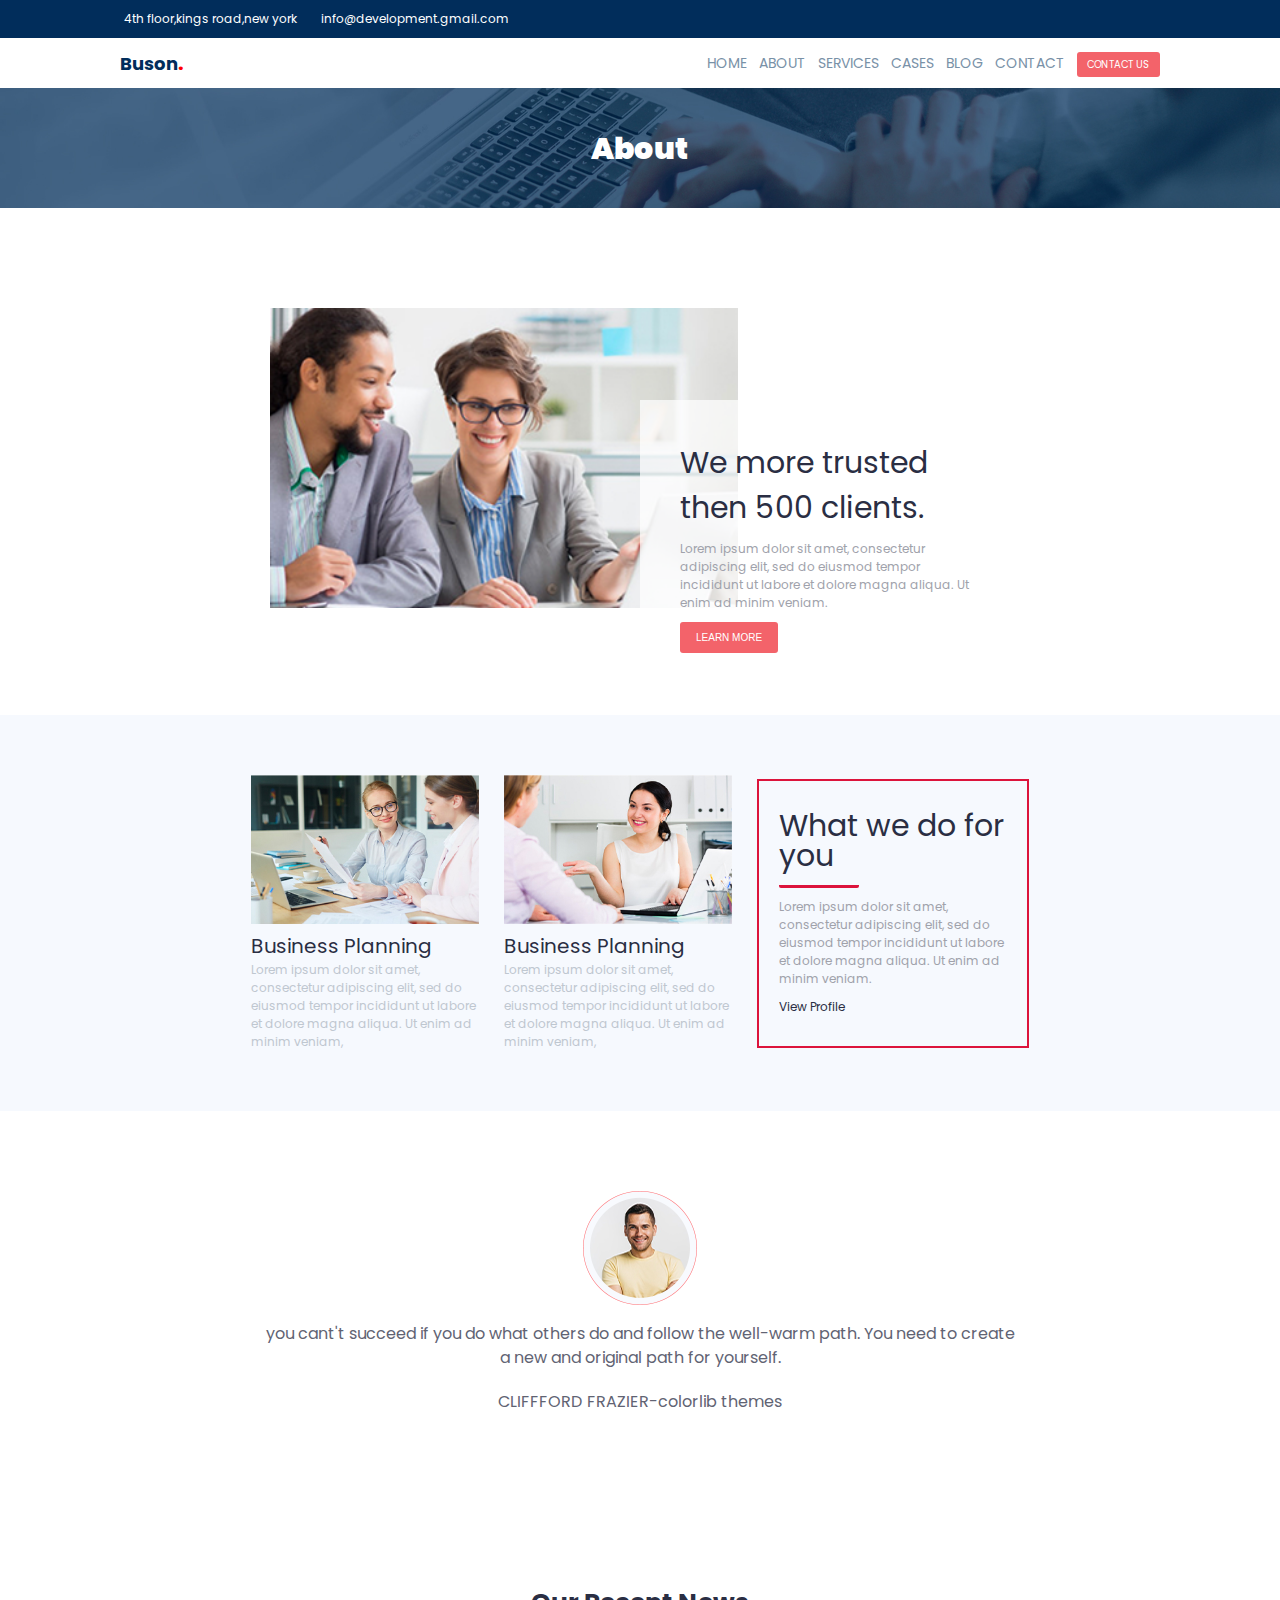
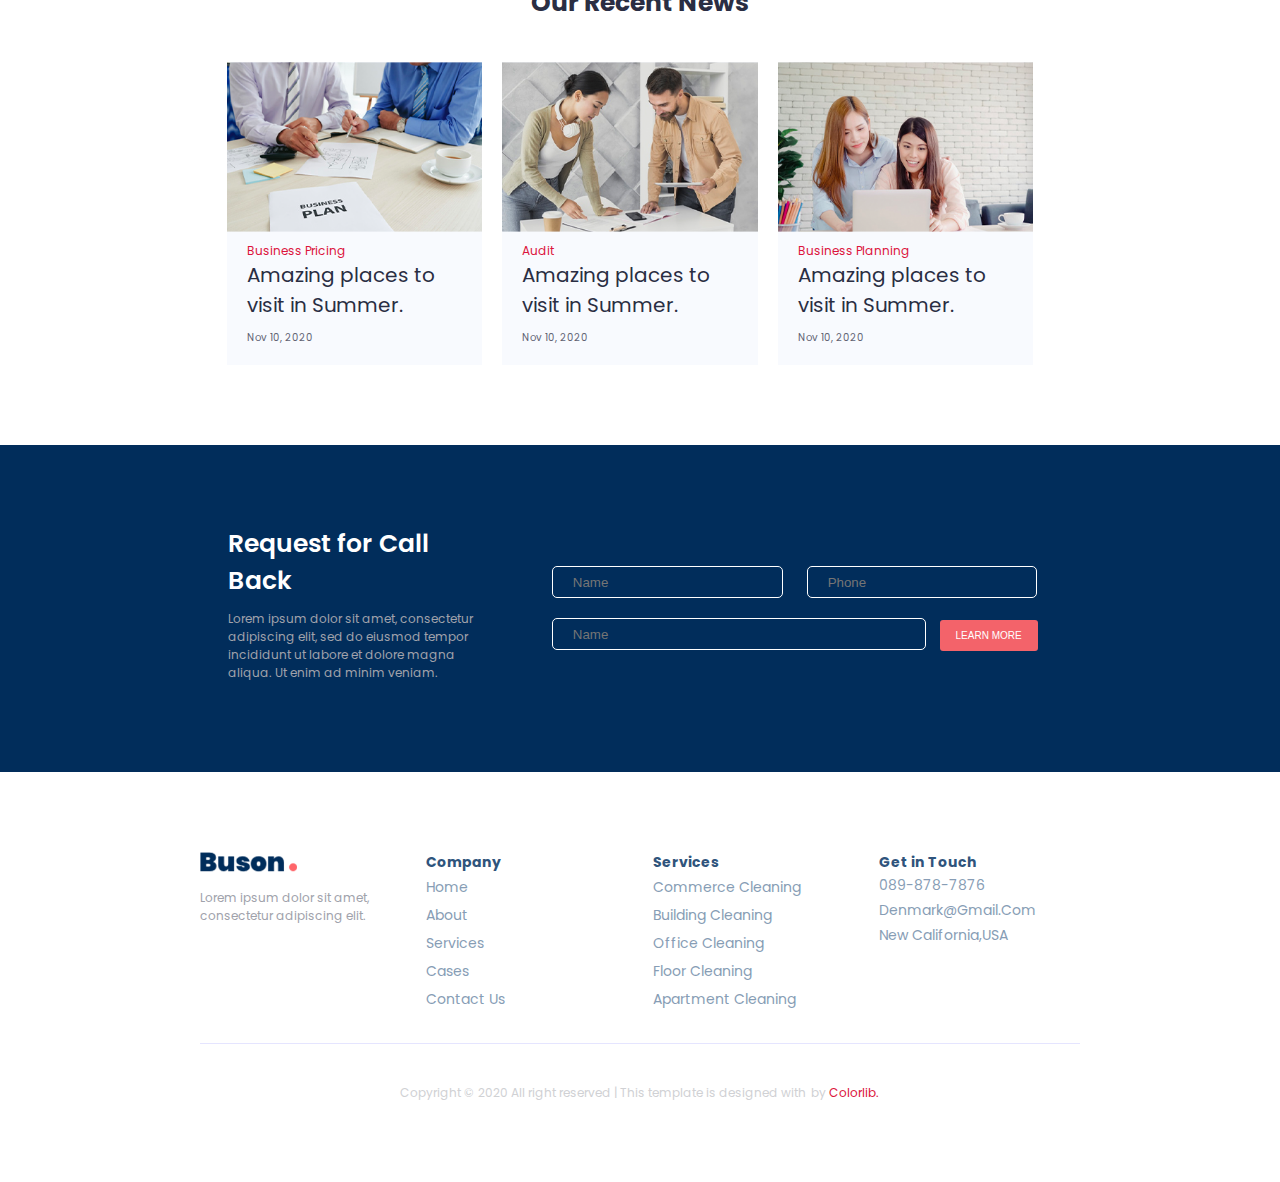
==== about.html @ 5b3de7e7 "checkpoint-3 assignment" ====
<!DOCTYPE html>
<html>
  <head>
    <meta charset="UTF-8" />
    <title>checkpoint-3</title>
    <link
      href="https://fonts.googleapis.com/css2?family=Poppins:wght@400;600&display=swap"
      rel="stylesheet"
    />
    <link
      rel="stylesheet"
      href="https://use.fontawesome.com/releases/v5.15.3/css/all.css"
      integrity="sha384-SZXxX4whJ79/gErwcOYf+zWLeJdY/qpuqC4cAa9rOGUstPomtqpuNWT9wdPEn2fk"
      crossorigin="anonymous"
    />
    <link rel="stylesheet" href="assets/stylesheet/style.css" />
  </head>
  <body>
    <!--header icon-->
    <header class="header1">
      <div class="flex container">
        <div class="flex">
          <h2>
            <i class="fas fa-map-marker-alt map"></i>4th floor,kings road,new
            york
          </h2>
          <h2 class="email-header">
            <i class="far fa-envelope map"></i>info@development.gmail.com
          </h2>
        </div>
        <div>
          <nav class="navbar">
            <i class="fab fa-linkedin-in"></i>
            <i class="fab fa-twitter"></i>
            <i class="fab fa-facebook-f"></i>
            <i class="fab fa-google-plus-g"></i>
          </nav>
        </div>
      </div>
    </header>
    <!--header page-->
    <div class="flex container header2">
      <h2 class="buson">Buson<span class="dot">.</span></h2>
      <nav class="nav">
        <ul class="flex">
          <li><a href="index.html">Home</a></li>
          <li><a href="about.html">About</a></li>
          <li><a href="service.html">Services</a></li>
          <li><a href="cases.html">Cases</a></li>
          <li><a href="blog.html">Blog</a></li>
          <li><a href="contact.html">Contact</a></li>
          <li>
            <a class="contact-btn" href="#home">CONTACT US</a>
          </li>
        </ul>
      </nav>
    </div>
  </body>
  <main>
    <section class="about-section">
      <h2 class="about-text">About</h2>
    </section>

    <section class="container section3">
      <div class="relative">
        <img
          class="img-ralative"
          src="assets/media/team/team_3.jpg"
          alt="team3"
        />
        <div class="absolute">
          <h2 class="card1-text">We more trusted then 500 clients.</h2>
          <p class="para-text view-para">
            Lorem ipsum dolor sit amet, consectetur adipiscing elit, sed do
            eiusmod tempor incididunt ut labore et dolore magna aliqua. Ut enim
            ad minim veniam.
          </p>
          <button class="learn-btn"><a href="#home">LEARN MORE</a></button>
        </div>
      </div>
    </section>
     <!--section card-->
     <section class="section2">
        <div class="flex-container">
          <div class="col-1">
            <img
              class="team-image"
              src="assets/media/team/team_1.jpg"
              alt="team1"
            />
            <h2 class="card-text">Business Planning</h2>
            <p class="para-text">
              Lorem ipsum dolor sit amet, consectetur adipiscing elit, sed do
              eiusmod tempor incididunt ut labore et dolore magna aliqua. Ut enim
              ad minim veniam,
            </p>
          </div>
          <div class="col-1">
            <img
              class="team-image"
              src="assets/media/team/team_2.jpg"
              alt="team1"
            />
            <h2 class="card-text">Business Planning</h2>
            <p class="para-text">
              Lorem ipsum dolor sit amet, consectetur adipiscing elit, sed do
              eiusmod tempor incididunt ut labore et dolore magna aliqua. Ut enim
              ad minim veniam,
            </p>
          </div>
          <div class="col-1 box">
            <h2 class="card1-text">What we do for you</h2>
            <div class="border-box"></div>
            <p class="para-text view-para">
              Lorem ipsum dolor sit amet, consectetur adipiscing elit, sed do
              eiusmod tempor incididunt ut labore et dolore magna aliqua. Ut enim
              ad minim veniam.
            </p>
            <a class="view" href="#home"
              >View Profile<i class="fas fa-arrow-right"></i
            ></a>
          </div>
        </div>
      </section>
    <!-- section 6-->
    <section class="container">
      <div class="section4">
        <div class="flex-section">
          <img
            src="assets/media/testimonial/Homepage_testi.png"
            alt="testimonial"
          />
          <p class="p-text">
            you cant't succeed if you do what others do and follow the well-warm
            path. You need to create a new and original path for yourself.
          </p>
          <div class="star">
            <i class="fas fa-star"></i>
            <i class="fas fa-star"></i>
            <i class="fas fa-star"></i>
            <i class="fas fa-star"></i>
            <i class="fas fa-star"></i>
          </div>
          <h3 class="p-text">CLIFFFORD FRAZIER-<span>colorlib themes</span></h3>
        </div>
      </div>
    </section>
      <!--section 7-->
      <section class="container">
        <div class="section4">
            <h3 class="center-header">Our Recent News</h3>
            <div class="flex-container">
                <div class="col-5">
                    <div class="box-2">
                        <img
                        class="recent-image"
                        src="assets/media/recent/rcent_1.png"
                        alt="team1"
                      />
                      <div class="business-text">
                        <h2 class="pricing-text">Business Pricing</h2>
                      <p class="card-text">
                        Amazing places to visit in Summer.
                      </p>
                      <p class="date-text">Nov 10, 2020</p>
                      </div>
                    </div>
                 
                </div>
                <div class="col-5">
                    <div class="box-2">
                        <img
                    class="recent-image"
                    src="assets/media/recent/rcent_2.png"
                    alt="team1"
                  />
                  <div class="business-text">
                    <h2 class="pricing-text">Audit</h2>
                  <p class="card-text">
                    Amazing places to visit in Summer.
                  </p>
                  <p class="date-text">Nov 10, 2020</p>
                  </div>
                </div> 
                </div>
                <div class="col-5">
                    <div class="box-2">
                        <img
                      class="recent-image"
                      src="assets/media/recent/rcent_3.png"
                      alt="team1"
                    />
                    <div class="business-text">
                        <h2 class="pricing-text">Business Planning</h2>
                        <p class="card-text">
                           Amazing places to visit in Summer.
                        </p>
                        <p class="date-text">Nov 10, 2020</p>
                    </div>
                    </div>
              </div>
        </div>
    </section>
     <!--section 8-->
     <section class="section7">
        <div class="container">
            <div class="section4 flex-container">
                <div class="col-3">
                    <h2 class="request">Request for Call Back</h2>
                    <p class="para-text view-para">
                        Lorem ipsum dolor sit amet, consectetur adipiscing elit, sed do
                        eiusmod tempor incididunt ut labore et dolore magna aliqua. Ut
                        enim ad minim veniam.
                      </p>
                </div>
                <div class="col-4">
                    <input class="input" type="text" placeholder="Name">
                    <input class="input" type="text" placeholder="Phone">
                    <input class="input input1"  type="text" placeholder="Name">
                    <button class="learn-btn"><a href="#home">LEARN MORE</a></button>
                </div>
            </div>
        </div>
    </section>
     <!--section 9-->
     <footer class="container">
        <section class="section4">
            <div class="flex-footer">
                <div class="col-1">
                    <img class="image-logo" src="assets/media/logo/logo2_footer.png" alt="footer-logo">
                    <p class="para-text view-para">
                        Lorem ipsum dolor sit amet, consectetur adipiscing elit.
                      </p>
                      <nav class="footer-nav">
                        <i class="fab fa-facebook-square square"></i>
                        <i class="fab fa-twitter-square square"></i>
                        <i class="fab fa-linkedin square"></i>
                        <i class="fab fa-pinterest-square square"></i>
                      </nav>
                </div>
                <div class="col-1">
                    <h4 class="text1">Company</h4>
                    <nav class="footer-nav">
                        <ul>
                          <li><a href="#home">Home</a></li>
                          <li><a href="#home">About</a></li>
                          <li><a href="#home">Services</a></li>
                          <li><a href="#home">Cases</a></li>
                          <li><a href="#home">Contact Us</a></li>
                        </ul>
                      </nav>
                </div>
                <div class="col-1">
                    <h4 class="text1">Services</h4>
                    <nav class="footer-nav">
                        <ul>
                          <li><a href="#home">Commerce cleaning</a></li>
                          <li><a href="#home">Building Cleaning</a></li>
                          <li><a href="#home">Office Cleaning</a></li>
                          <li><a href="#home">Floor Cleaning</a></li>
                          <li><a href="#home">Apartment Cleaning</a></li>
                        </ul>
                      </nav>
                </div>
                <div class="col-1">
                    <h4 class="text1">Get in Touch</h4>
                    <h3 class="address">089-878-7876</h3>
                    <h3 class="address">Denmark@gmail.com</h3>
                    <h3 class="address">New California,USA</h3>
                </div>
            </div>
            <div class="footer-border">
            </div>
            <h3 class="flex-section bottom-text">Copyright &copy; 2020 All right reserved | This template is designed with <span><i class="far fa-heart love"></i></span> by<span class="love"> Colorlib.</span></h3>
        </section>
    </footer>
  </main>
</html>
---- assets/stylesheet/style.css ----
/* http://meyerweb.com/eric/tools/css/reset/ 
   v2.0 | 20110126
   License: none (public domain)
*/

html,
body,
div,
span,
applet,
object,
iframe,
h1,
h2,
h3,
h4,
h5,
h6,
p,
blockquote,
pre,
a,
abbr,
acronym,
address,
big,
cite,
code,
del,
dfn,
em,
img,
ins,
kbd,
q,
s,
samp,
small,
strike,
strong,
sub,
sup,
tt,
var,
b,
u,
i,
center,
dl,
dt,
dd,
ol,
ul,
li,
fieldset,
form,
label,
legend,
table,
caption,
tbody,
tfoot,
thead,
tr,
th,
td,
article,
aside,
canvas,
details,
embed,
figure,
figcaption,
footer,
header,
hgroup,
menu,
nav,
output,
ruby,
section,
summary,
time,
mark,
audio,
video {
  margin: 0;
  padding: 0;
  border: 0;
  font-size: 100%;
  font: inherit;
  vertical-align: baseline;
}
/* HTML5 display-role reset for older browsers */
article,
aside,
details,
figcaption,
figure,
footer,
header,
hgroup,
menu,
nav,
section {
  display: block;
}
body {
  line-height: 1;
}
ol,
ul {
  list-style: none;
}
blockquote,
q {
  quotes: none;
}
blockquote:before,
blockquote:after,
q:before,
q:after {
  content: "";
  content: none;
}
table {
  border-collapse: collapse;
  border-spacing: 0;
}
/* custom css */

body {
  font-family: "Poppins", sans-serif;
  line-height: 1.5;
  font-size: 16px;
  color: white;
}
.container {
  max-width: 1040px;
  margin: 0 auto;
  padding: 0 32px;
}
.container-padding {
  max-width: 1040px;
  margin: 0 auto;
  padding: 50px 64px;
}
.flex {
  display: flex;
  justify-content: space-between;
  align-items: center;
}
/*header 1 */
.header1 {
  background-color: #012d5b;
  padding: 10px 0;
  font-size: 12px;
}
.navbar i {
  padding-right: 10px;
}
h2 .map {
  padding-right: 4px;
}
.email-header {
  margin-left: 20px;
}
/* header 2 */
.header2 {
  padding: 10px 0;
}
.buson {
  color: #012d5b;
  font-weight: 700;
  font-size: 18px;
}
.dot {
  color: red;
  font-size: 20px;
}
.nav a {
  text-decoration: none;
  color: #7991a7;
  padding-right: 12px;
  text-transform: uppercase;
  font-size: 14px;
}
.nav .contact-btn {
  background-color: #f3636a;
  color: white;
  border: none;
  padding: 5px 10px;
  border-radius: 3px;
  font-size: 10px;
}
/*section 1 */
.section1 {
  background-image: url("../media/hero/h1_hero.jpg");
  background-size: cover;
}
.hero-conatiner {
  padding: 200px 200px;
  width: 320px;
}
.sub-header {
  color: #f3636a;
  font-size: 12px;
}
.h1-header {
  color: #012d5b;
  font-size: 40px;
  font-family: "Poppins", sans-serif;
  font-weight: 700;
}
.learn-btn {
  background-color: #f3636a;
  border: none;
  padding: 10px 16px;
  border-radius: 3px;
  font-size: 10px;
}
.learn-btn a {
  text-decoration: none;
  color: white;
}
/* section 2 */
.section2 {
  background-color: #f6f9fe;
  padding: 60px 70px;
}
.flex-container {
  display: flex;
  align-items: center;
  justify-content: center;
}
.col-1 {
  flex: 0 1 20%;
  padding-right: 25px;
}
.team-image {
  width: 100%;
}
.card-text {
  color: #2a2e43;
  font-size: 20px;
}
.para-text {
  color: #bfc7d0;
  font-size: 12px;
}
.box {
  flex: 0 1 20%;
  border: 2px solid crimson;
  padding: 30px 20px;
  line-height: 1;
}
.card1-text {
  color: #2a2e43;
  font-size: 30px;
}
.border-box {
  border-bottom: 3px solid crimson;
  width: 80px;
  padding: 7px 0;
  border-radius: 2px;
}
.view {
  text-decoration: none;
  padding: 30px 0px;
  line-height: 1.5;
  color: #2a2e43;
  font-size: 12px;
  align-self: stretch;
}
.view i {
  padding: 0 5px;
  font-size: 8px;
}
.view-para {
  padding: 10px 0;
  line-height: 1.5;
  color: #a0a2ab;
}
/* section 3 */
.section3 {
  padding: 100px;
}
.relative {
  position: relative;
}
.absolute {
  position: absolute;
  top: 30%;
  left: 50%;
  width: 300px;
  background-color: rgba(255, 255, 255, 0.7);
  padding: 40px;
}
.img-ralative {
  margin-left: 150px;
  height: 300px;
}
/* section 4 */
.section4 {
  padding: 80px;
}
.flex-section {
  text-align: center;
}
.trades {
  padding: 30px 20px;
}
.trade-btn {
  padding-top: 50px;
}
.center-header {
  text-align: center;
  font-size: 25px;
  font-weight: 700;
  color: #2a2e43;
  padding-bottom: 40px;
}
.service-btn a {
  color: #f3636a;
  text-decoration: none;
}
.service-btn {
  border: none;
  padding: 10px 16px;
  border-radius: 3px;
  font-size: 10px;
  text-align: center;
  background-color: white;
  border: 1px solid #f3636a;
}
.icon1 {
  color: #2a2e43;
  font-size: 30px;
  padding: 20px 0;
}
/* section 5 */
.section5 {
  background-color: #f8fafe;
  padding: 80px;
  padding-right: 0px;
}
.col-2 {
  flex: 0 1 49%;
}
.case1-image {
  overflow: hidden;
  padding: 0 10px;
}
.case-image {
  flex: 0 1 70%;
  height: 200px;
  padding-left: 12px;
}
/* section 6 */
.star {
  color: #fbba42;
  font-size: 12px;
}
.p-text {
  color: #616373;
  margin: 0 60px;
  padding: 10px 0;
}
.box-2 {
  background-color: #f8fafe;
}
.recent-image {
  width: 100%;
}
.col-5 {
  flex: 0 1 29%;
  padding-right: 20px;
}
.pricing-text {
  font-size: 12px;
  color: crimson;
}
.date-text {
  color: #616373;
  font-size: 10px;
  padding-top: 10px;
}
.font1 {
  font-size: 16px;
}
.width-text {
  padding: 10px 200px;
  color: #012d5b;
}
.clif {
  color: #012d5b;
}
/* section 7 */
.section7 {
  background-color: #012d5b;
}
.col-3 {
  flex: 0 1 30%;
}
.col-4 {
  flex: 0 1 58%;
  margin-left: 50px;
}
.request {
  font-size: 25px;
  font-weight: 600;
}
.input {
  width: 37%;
  height: 30px;
  padding: 0 20px;
  color: white;
  border-radius: 5px;
  margin: 10px 10px;
  border: 1px solid white;
  background-color: transparent;
}
.input1 {
  width: 65%;
}
.business-text {
  padding: 3px 30px 20px 20px;
}
/* section 9 */
.section9 {
  padding: 80px 80px 20px 100px;
}
/* footer */
.footer-border {
  border-bottom: 1px solid rgba(0, 0, 255, 0.1);
  padding-top: 30px;
}
.flex-footer {
  display: flex;
  justify-content: space-between;
}
.bottom-text {
  font-size: 12px;
  color: #d0d1d4;
  padding-top: 40px;
}
.footer-nav a,
.square {
  text-decoration: none;
  color: #879db5;
  padding-right: 12px;
  text-transform: uppercase;
  font-size: 14px;
  text-transform: capitalize;
}
.footer-nav .square {
  padding: 0 4px;
  color: #474748;
}
.footer-nav li {
  padding: 2px 0;
}
.address {
  color: #879db5;
  font-size: 14px;
  text-transform: capitalize;
  padding: 2px 0;
}
.image-logo {
  height: 20px;
}
.text1 {
  color: #2f547c;
  font-weight: 700;
  font-size: 14px;
}
.love {
  color: crimson;
  padding-right: 2px;
}
/*About style */
.about-section {
  background-image: url("../media/hero/about_hero.jpg");
  background-size: cover;
  height: 120px;
  display: flex;
  justify-content: center;
  align-items: center;
}
.about-text {
  font-size: 30px;
  font-weight: 900;
}
/*service style */
.service-section {
  background-image: url("../media/hero/services_hero.jpg");
  background-size: cover;
  height: 180px;
  display: flex;
  justify-content: center;
  align-items: center;
}
/* case style */
.case-section {
  background-image: url("../media/hero/cases_hero.jpg");
  background-size: cover;
  height: 180px;
  display: flex;
  justify-content: center;
  align-items: center;
}
.flex-wrap {
  display: flex;
  justify-content: space-between;
  flex-wrap: wrap;
}
.col-case {
  flex: 0 1 30%;
}
.case-card {
  position: absolute;
  bottom: 0px;
  left: 0px;
  background-color: white;
  margin-right: 40px;
  overflow: hidden;
}
/* blog style */
.bg-blog {
  background-image: url("../media/hero/blog_hero.jpg");
}
.blog-container {
  max-width: 1040px;
  margin: 0 auto;
  padding: 80px 200px;
}
.flex-blog {
  display: flex;
  justify-content: space-between;
  padding: 0 30px;
}
.col-blog {
  flex: 0 1 70%;
}
.blog-card {
  background-color: whitesmoke;
  box-shadow: 5px 5px 5px grey;
  width: 80%;
  margin-bottom: 10px;
}
.small-card {
  position: absolute;
  top: 83%;
  left: 5%;
  background-color: crimson;
  color: white;
  padding: 10px 20px;
  width: 30px;
  height: 50px;
  border: none;
  border-radius: 5px;
}
.blog-text {
  padding: 40px 20px 10px 20px;
}
.color {
  color: #5d81a5;
  padding: 10px 0;
}
.news {
  color: #012d5b;
}
.blog-card2 {
  background-color: rgb(245, 237, 237);
  padding: 10px;
  margin-bottom: 10px;
  color: #5d81a5;
  font-size: 12px;
}
.border-blog {
  border-bottom: 1px solid rgba(0, 0, 255, 0.2);
  padding: 5px 5px;
  margin-bottom: 10px;
}
.tags {
  border: 1px solid rgb(248, 245, 245);
  border-radius: 2px;
  width: 40px;
  padding: 2px 10px;
  font-size: 10px;
  margin: 3px 0;
  color: slategray;
}
.tag1 {
  width: 50px;
}
.tag2 {
  width: 20px;
}
.tag3 {
  width: 30px;
}
.padding-tags {
  padding: 20px 0;
  font-size: 14px;
}
.blog-btn {
  border: 1px solid crimson;
  color: crimson;
  background-color: white;
  width: 100%;
  height: 40px;
  margin-top: 10px;
  text-transform: uppercase;
}
.blog-input {
  width: 90%;
  padding: 8px 10px;
  color: #5d81a5;
  border: 1px solid rgb(248, 245, 245);
  border-radius: 2px;
}
.search {
  width: 75%;
}
.search-btn {
  background-color: crimson;
  color: white;
  padding: 8px 10px;
}
/* contact */
.bg-contact {
  background-image: url("../media/hero/contact_hero.jpg");
}
.margin {
  margin: 0px;
}
.flex-contact {
  display: flex;
  justify-content: space-evenly;
  padding: 20px 0;
}
.margin-top {
  margin-top: 10px;
  color: #5d81a5;
  font-size: 14px;
}
.font {
  font-size: 12px;
}
.input-blog {
  border: 1px solid grey;
  border-radius: 5px;
  margin: 10px 0px;
  padding: 3px 10px;
  width: 100%;
  color: grey;
  height: 30px;
}
.w-input {
  width: 45%;
}
.text-height {
  height: 60px;
}
.btn-send {
  border: 1px solid crimson;
  color: crimson;
  background-color: white;
  text-transform: uppercase;
  padding: 10px 25px;
  font-size: 14px;
}
.icon {
  font-size: 25px;
  color: grey;
}
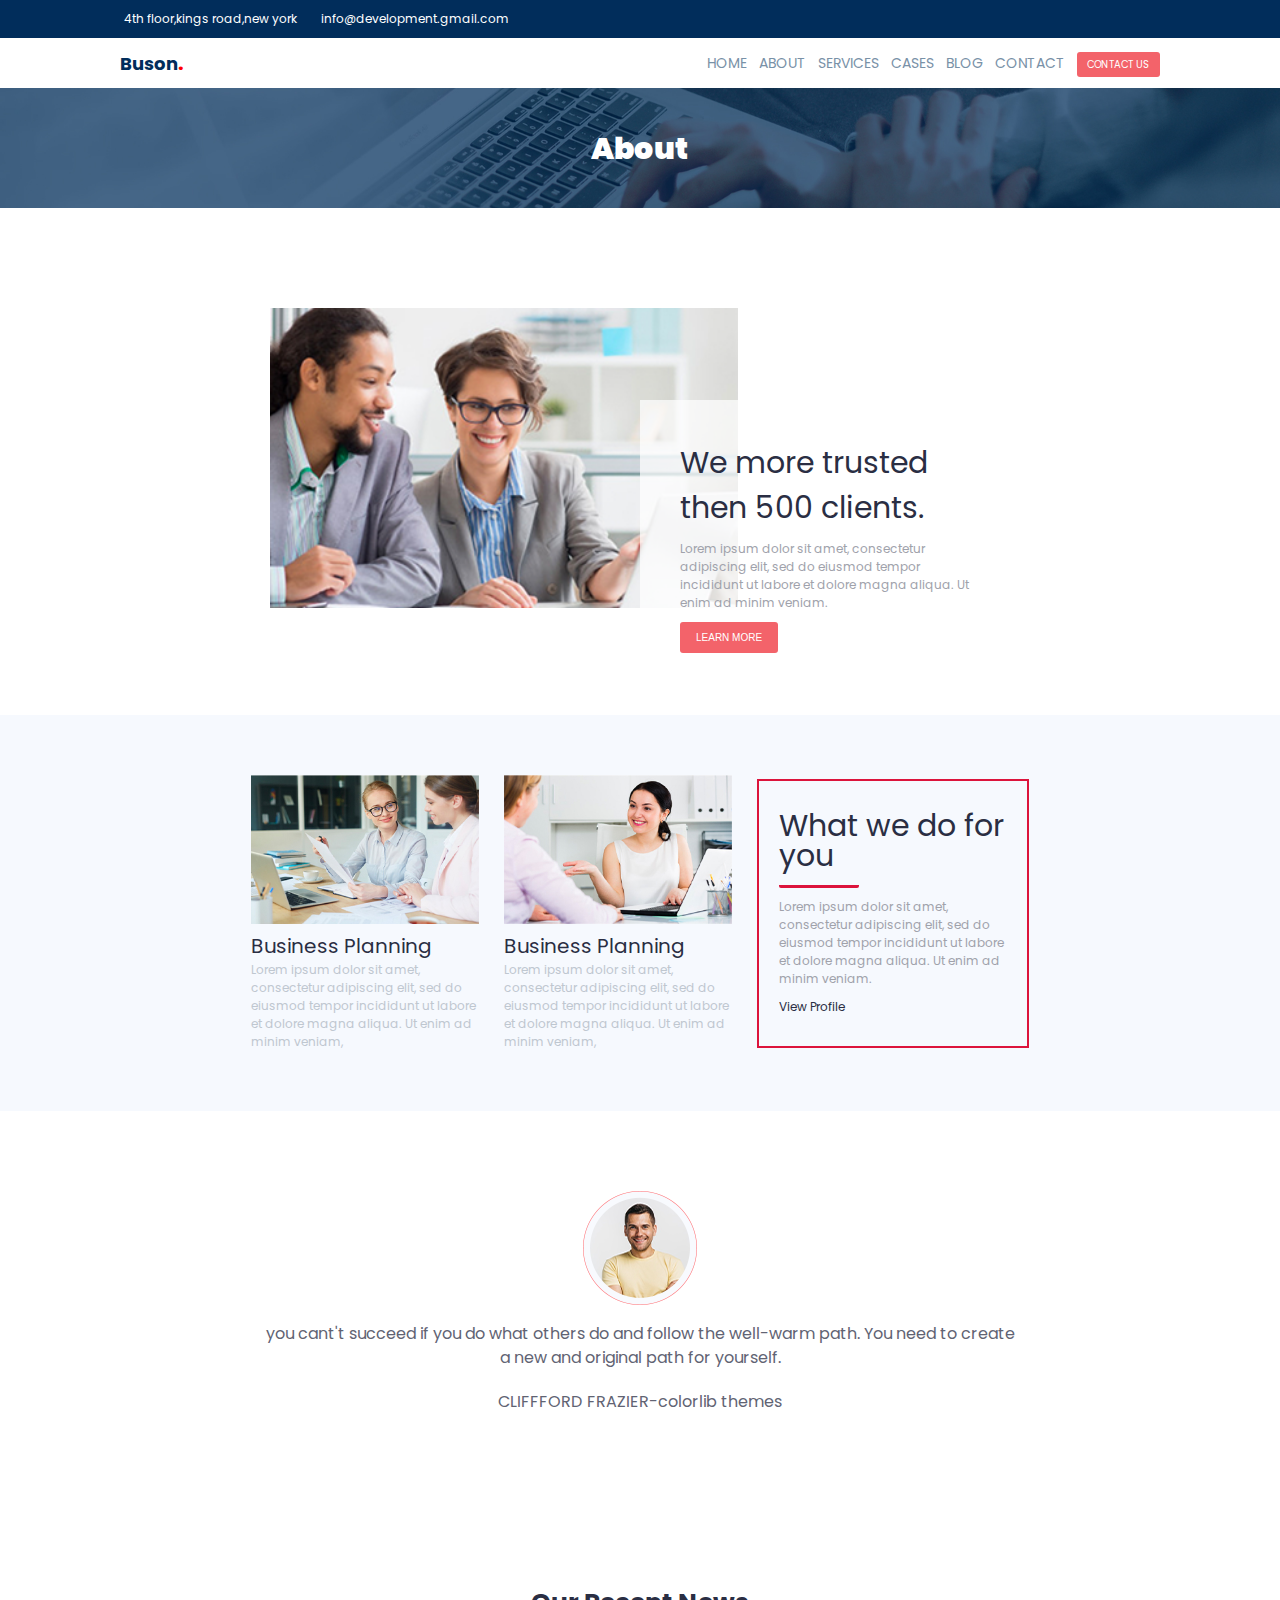
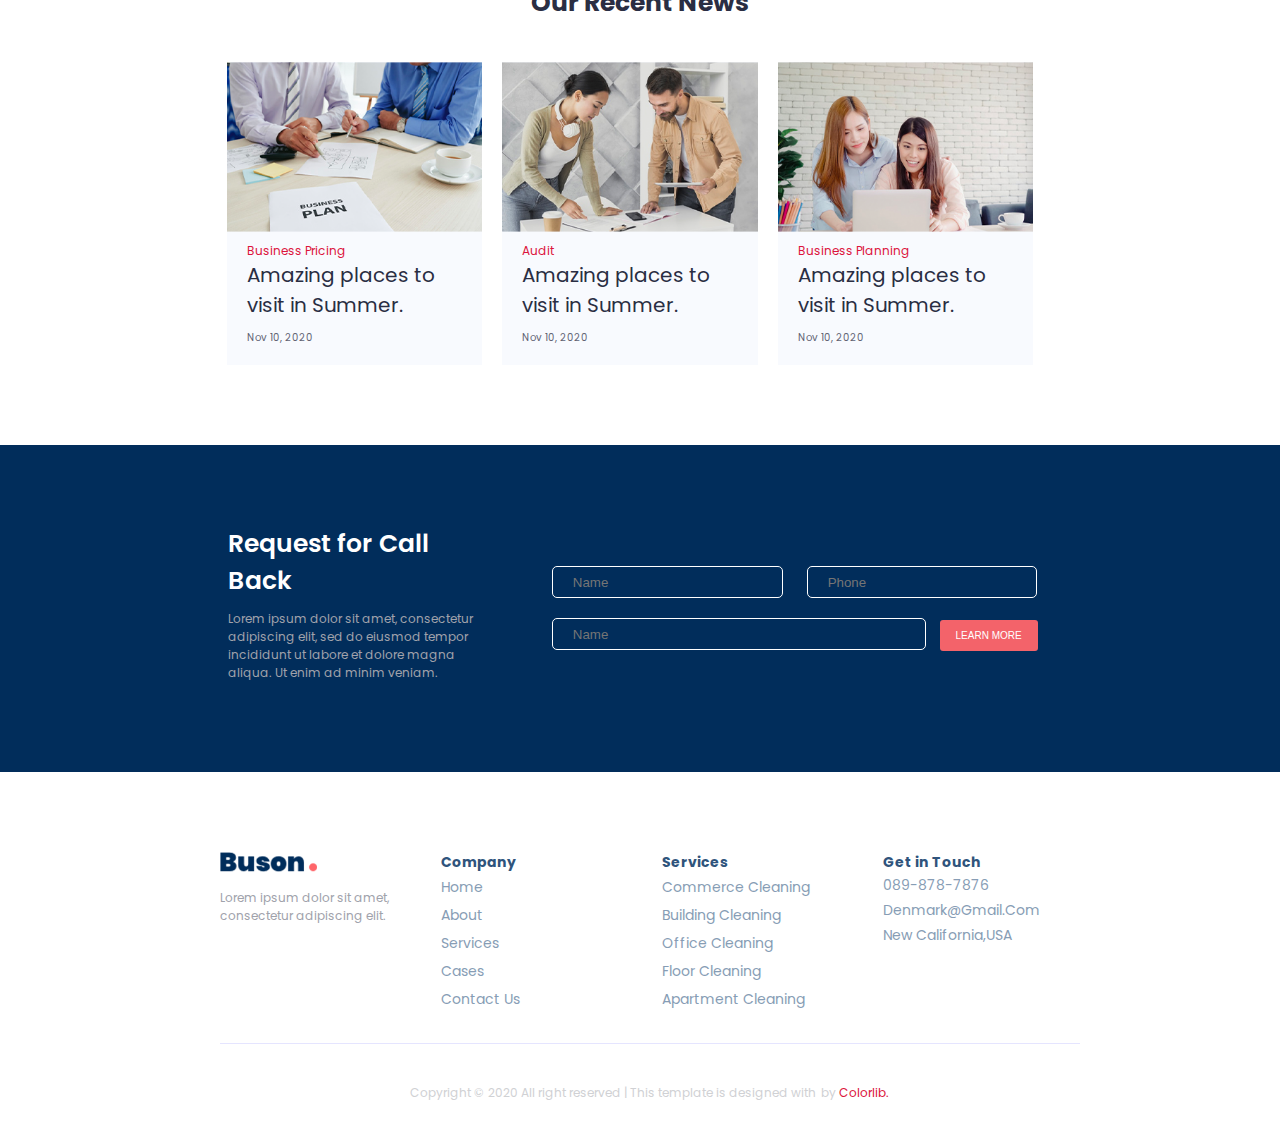
==== commit 9bab2caa: "some changes" ====
--- a/about.html
+++ b/about.html
@@ -223,56 +223,56 @@
         </div>
     </section>
      <!--section 9-->
-     <footer class="container">
-        <section class="section4">
-            <div class="flex-footer">
-                <div class="col-1">
-                    <img class="image-logo" src="assets/media/logo/logo2_footer.png" alt="footer-logo">
-                    <p class="para-text view-para">
-                        Lorem ipsum dolor sit amet, consectetur adipiscing elit.
-                      </p>
-                      <nav class="footer-nav">
-                        <i class="fab fa-facebook-square square"></i>
-                        <i class="fab fa-twitter-square square"></i>
-                        <i class="fab fa-linkedin square"></i>
-                        <i class="fab fa-pinterest-square square"></i>
-                      </nav>
-                </div>
-                <div class="col-1">
-                    <h4 class="text1">Company</h4>
+    <footer class="container">
+      <section class="section9">
+          <div class="flex-footer">
+              <div class="col-1">
+                  <img class="image-logo" src="assets/media/logo/logo2_footer.png" alt="footer-logo">
+                  <p class="para-text view-para">
+                      Lorem ipsum dolor sit amet, consectetur adipiscing elit.
+                    </p>
                     <nav class="footer-nav">
-                        <ul>
-                          <li><a href="#home">Home</a></li>
-                          <li><a href="#home">About</a></li>
-                          <li><a href="#home">Services</a></li>
-                          <li><a href="#home">Cases</a></li>
-                          <li><a href="#home">Contact Us</a></li>
-                        </ul>
-                      </nav>
-                </div>
-                <div class="col-1">
-                    <h4 class="text1">Services</h4>
-                    <nav class="footer-nav">
-                        <ul>
-                          <li><a href="#home">Commerce cleaning</a></li>
-                          <li><a href="#home">Building Cleaning</a></li>
-                          <li><a href="#home">Office Cleaning</a></li>
-                          <li><a href="#home">Floor Cleaning</a></li>
-                          <li><a href="#home">Apartment Cleaning</a></li>
-                        </ul>
-                      </nav>
-                </div>
-                <div class="col-1">
-                    <h4 class="text1">Get in Touch</h4>
-                    <h3 class="address">089-878-7876</h3>
-                    <h3 class="address">Denmark@gmail.com</h3>
-                    <h3 class="address">New California,USA</h3>
-                </div>
-            </div>
-            <div class="footer-border">
-            </div>
-            <h3 class="flex-section bottom-text">Copyright &copy; 2020 All right reserved | This template is designed with <span><i class="far fa-heart love"></i></span> by<span class="love"> Colorlib.</span></h3>
-        </section>
-    </footer>
+                      <i class="fab fa-facebook-square square"></i>
+                      <i class="fab fa-twitter-square square"></i>
+                      <i class="fab fa-linkedin square"></i>
+                      <i class="fab fa-pinterest-square square"></i>
+                    </nav>
+              </div>
+              <div class="col-1">
+                  <h4 class="text1">Company</h4>
+                  <nav class="footer-nav">
+                      <ul>
+                        <li><a href="#home">Home</a></li>
+                        <li><a href="#home">About</a></li>
+                        <li><a href="#home">Services</a></li>
+                        <li><a href="#home">Cases</a></li>
+                        <li><a href="#home">Contact Us</a></li>
+                      </ul>
+                    </nav>
+              </div>
+              <div class="col-1">
+                  <h4 class="text1">Services</h4>
+                  <nav class="footer-nav">
+                      <ul>
+                        <li><a href="#home">Commerce cleaning</a></li>
+                        <li><a href="#home">Building Cleaning</a></li>
+                        <li><a href="#home">Office Cleaning</a></li>
+                        <li><a href="#home">Floor Cleaning</a></li>
+                        <li><a href="#home">Apartment Cleaning</a></li>
+                      </ul>
+                    </nav>
+              </div>
+              <div class="col-1">
+                  <h4 class="text1">Get in Touch</h4>
+                  <h3 class="address">089-878-7876</h3>
+                  <h3 class="address">Denmark@gmail.com</h3>
+                  <h3 class="address">New California,USA</h3>
+              </div>
+          </div>
+          <div class="footer-border">
+          </div>
+          <h3 class="flex-section bottom-text">Copyright &copy; 2020 All right reserved | This template is designed with <span><i class="far fa-heart love"></i></span> by<span class="love"> Colorlib.</span></h3>
+      </section>
+  </footer>
   </main>
 </html>
--- a/assets/stylesheet/style.css
+++ b/assets/stylesheet/style.css
@@ -128,7 +128,6 @@
   border-spacing: 0;
 }
 /* custom css */
-
 body {
   font-family: "Poppins", sans-serif;
   line-height: 1.5;
